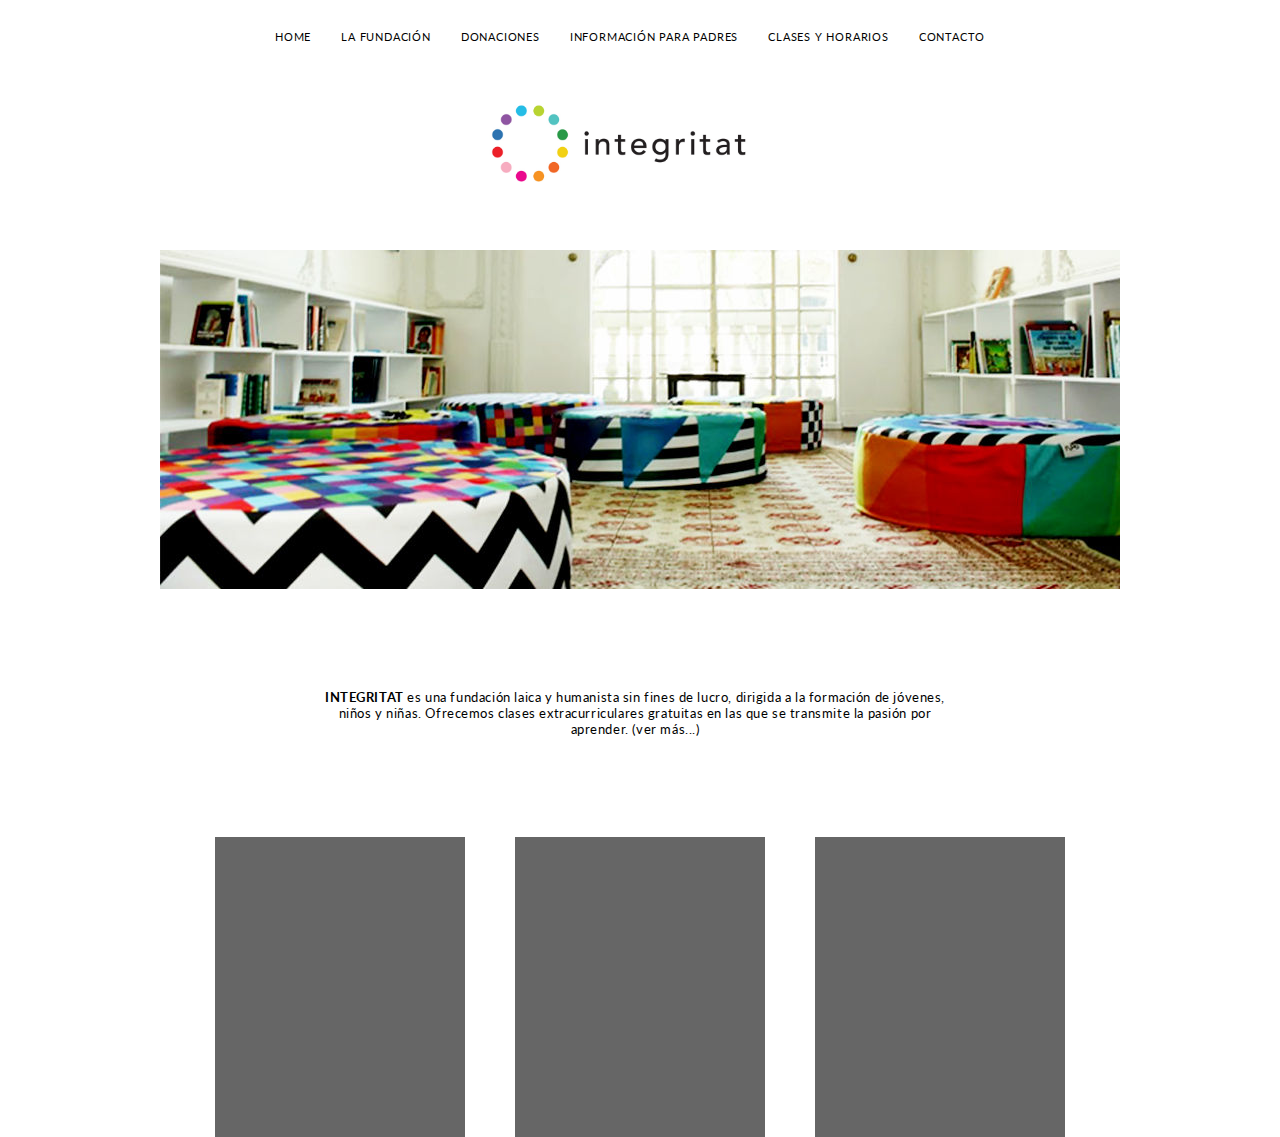
==== index.html @ 6965204b "Commit 23 de febrero" ====
<!DOCTYPE html>
<head>
<link rel="stylesheet" type="text/css" href="style.css">
<link href='http://fonts.googleapis.com/css?family=Lato:400,700' rel='stylesheet' type='text/css'>
</head>

<body>   
<div id="contenedor">
<div id="menu">
    <ul>
        <a href="javascript:void(0)"><li>HOME</li></a>
        <a href="javascript:void(0)"><li>LA FUNDACI&Oacute;N</li></a>
        <a href="javascript:void(0)"><li>DONACIONES</li></a>
        <a href="javascript:void(0)"><li>INFORMACI&Oacute;N PARA PADRES</li></a>
        <a href="javascript:void(0)"><li>CLASES Y HORARIOS</li></a>
        <a href="javascript:void(0)"><li>CONTACTO</li></a>
    </ul>
</div>
    
<div id="logo">
    <img src="resources/logo.jpg"/>
</div>
    
<div id="imgHome">
    <img src="resources/imgHome.jpg"/>
</div>
    
<div id="textHome">
    <p><b>INTEGRITAT</b> es una fundaci&oacute;n laica y humanista sin fines de lucro, dirigida a la formaci&oacute;n de j&oacute;venes, ni&ntilde;os y ni&ntilde;as. Ofrecemos clases extracurriculares gratuitas en las que se transmite la pasi&oacute;n por aprender. (ver m&aacute;s...)</p>
</div>
    
<div id="seccionesHome">
    <div class="seccionHome">
    </div>
    <div class="seccionHome">
    </div>
    <div class="seccionHome">
    </div>
</div>
    
</div><!-- contenedor -->


</body>
</html>
---- style.css ----
body{
    font-family: 'Lato', sans-serif;
    margin: 0;
    padding: 0;
    background-color: #FFF;
}

#contenedor{
    position: absolute;
    width: 960px;
    height: 500px;
    left: 50%;
    margin-left: -480px;
    background-color: #FFF;
}

#menu{
    position: absolute;
    width: 960px;
    height: 58px;
    background-color: #FFF;
    text-align: center;
    z-index: 3;
}

#menu ul{
    list-style: none;
    text-align: center;
    margin: 0;
    margin-left:60px;
    letter-spacing: 0.05em;
}

#menu ul a{
    text-decoration: none;
    color: #000;
}

#menu ul a li{
    float: left;
    text-decoration: none;
    font-size: 11px;
    background-color: #FFF;
    padding: 15px;
    padding-top: 30px;
    margin-top: 0px;
}

#menu ul a li:hover{
    background-color: #009999;
    color: #FFF;
}

#logo{
    margin-top: 100px;
    width: 960px;
    height: 100px;
    background-color: #FFF;
}

#logo img{
    width: 380px;
    position: absolute;
    left: 50%;
    margin-left: -210px;
}

#imgHome{
    width:960px;
    height: 339px;
    background-color: #555;
    margin-top: 50px;
}

#textHome{
    text-align: center;
    width: 960px;
    margin-top:100px;
    font-size: 13px;
    margin-bottom:100px;
    letter-spacing: 0.045em;
    
}

#textHome p{
    width: 650px;
    margin-left:150px;
}

#seccionesHome{
    width: 960px;
    margin-bottom:100px;
    height: 300px;
}

.seccionHome{
    width: 250px;
    height: 300px;
    background-color: #666;
    float: left;
    margin-right: 50px;
}

.seccionHome:first-child{
    margin-left: 55px;
}
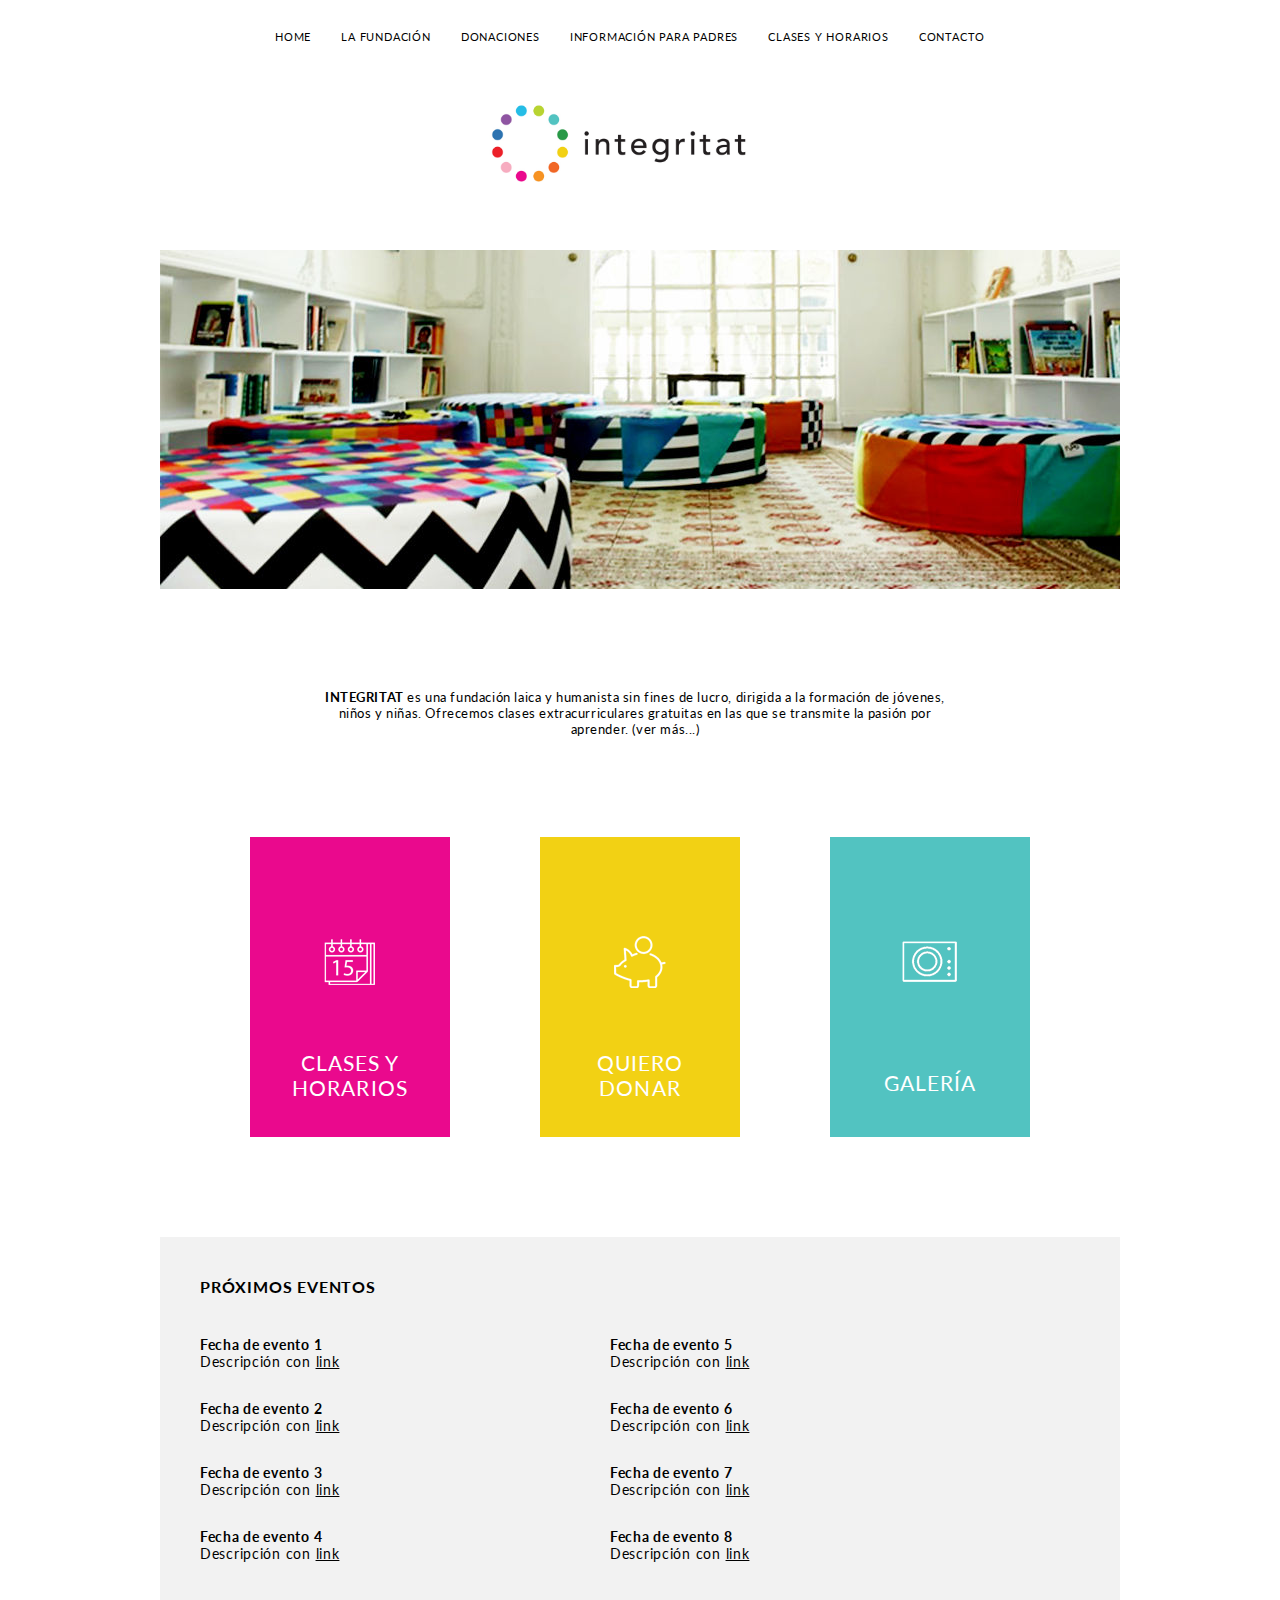
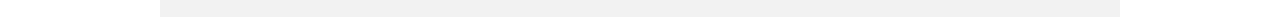
==== commit 6598518f: "commit 24 febrero" ====
--- a/index.html
+++ b/index.html
@@ -1,7 +1,10 @@
 <!DOCTYPE html>
+<html>
 <head>
+<meta http-equiv="Content-Type" content="text/html; charset=UTF-8"/>
 <link rel="stylesheet" type="text/css" href="style.css">
 <link href='http://fonts.googleapis.com/css?family=Lato:400,700' rel='stylesheet' type='text/css'>
+<title>Integritat A.C.</title>
 </head>
 
 <body>   
@@ -28,13 +31,73 @@
 <div id="textHome">
     <p><b>INTEGRITAT</b> es una fundaci&oacute;n laica y humanista sin fines de lucro, dirigida a la formaci&oacute;n de j&oacute;venes, ni&ntilde;os y ni&ntilde;as. Ofrecemos clases extracurriculares gratuitas en las que se transmite la pasi&oacute;n por aprender. (ver m&aacute;s...)</p>
 </div>
+   
+<div id="seccionesHome">
+
+<a href="javascript:void(0)">
+    <div class="seccionHome" style="background-color: #EA098D;margin-left: 90px">
+        <img src="resources/calIcon.png"/>
+        <div class="tituloSeccionHome">
+            CLASES Y HORARIOS
+        </div>
+    </div>
+</a>
     
-<div id="seccionesHome">
-    <div class="seccionHome">
+<a href="javascript:void(0)">
+    <div class="seccionHome" style="background-color: #F2D114">
+        <img src="resources/cochIcon.png"/>
+        <div class="tituloSeccionHome">
+            QUIERO <br/>DONAR
+        </div>
     </div>
-    <div class="seccionHome">
+</a>
+
+<a href="javascript:void(0)">
+    <div class="seccionHome" style="background-color: #52C3C1;margin-left: 0">
+        <img src="resources/camIcon.png"/>
+        <div class="tituloSeccionHome" style="margin-top: 20px">
+            GALERÍA
+        </div>
     </div>
-    <div class="seccionHome">
+</a>
+
+</div><!-- seccionesHome -->
+
+<div id="seccionProxEventos">
+    <div id="tituloPEventos"><b>PRÓXIMOS EVENTOS</b></div>
+    <div id="textoPEventos">
+        <div class="elementoPEvento">
+        <b>Fecha de evento 1</b><br/>
+        Descripción con <a href="javascript:void(0)">link</a>
+        </div>
+        <div class="elementoPEvento">
+        <b>Fecha de evento 2</b><br/>
+        Descripción con <a href="javascript:void(0)">link</a>
+        </div>
+        <div class="elementoPEvento">
+        <b>Fecha de evento 3</b><br/>
+        Descripción con <a href="javascript:void(0)">link</a>
+        </div>
+        <div class="elementoPEvento">
+        <b>Fecha de evento 4</b><br/>
+        Descripción con <a href="javascript:void(0)">link</a>
+        </div>
+        <div class="elementoPEvento">
+        <b>Fecha de evento 5</b><br/>
+        Descripción con <a href="javascript:void(0)">link</a>
+        </div>
+        <div class="elementoPEvento">
+        <b>Fecha de evento 6</b><br/>
+        Descripción con <a href="javascript:void(0)">link</a>
+        </div>
+        <div class="elementoPEvento">
+        <b>Fecha de evento 7</b><br/>
+        Descripción con <a href="javascript:void(0)">link</a>
+        </div>
+        <div class="elementoPEvento">
+        <b>Fecha de evento 8</b><br/>
+        Descripción con <a href="javascript:void(0)">link</a>
+        </div>
     </div>
 </div>
     
--- a/style.css
+++ b/style.css
@@ -47,7 +47,7 @@
 }
 
 #menu ul a li:hover{
-    background-color: #009999;
+    background-color: #52C3C1;
     color: #FFF;
 }
 
@@ -94,13 +94,64 @@
 }
 
 .seccionHome{
-    width: 250px;
+    width: 200px;
     height: 300px;
     background-color: #666;
     float: left;
-    margin-right: 50px;
+    margin-right: 90px;
 }
 
-.seccionHome:first-child{
-    margin-left: 55px;
+.seccionHome:hover{
+    opacity: 0.8;
+}
+
+.tituloSeccionHome{
+    font-size: 21px;
+    color: #FFF;
+    text-align: center;
+    letter-spacing: 0.05em;
+}
+
+.seccionHome img{
+    margin-left: 65px;
+    margin-top: 90px;
+    margin-bottom: 50px;
+}
+
+#seccionProxEventos{
+    width: 880px;
+    height: 300px;
+    background-color: #f2f2f2;
+    padding: 40px;
+    margin-top:50px;
+    margin-bottom:50px;
+    letter-spacing: 0.05em;
+}
+
+#textoPEventos{
+    width: 800px;
+    color: #000;
+    letter-spacing: 0.045em;
+    margin-top:40px;
+    height: 250px;
+     -webkit-column-count: 2; /* Chrome, Safari, Opera */
+    -moz-column-count: 2; /* Firefox */
+    column-count: 2;
+        -webkit-column-gap: 20px; /* Chrome, Safari, Opera */
+    -moz-column-gap: 20px; /* Firefox */
+    column-gap: 20px;
+}
+
+.elementoPEvento{
+    font-size: 14px;
+    margin-top: 30px;
+}
+
+.elementoPEvento:first-child{
+    margin-top: 0px;
+}
+
+
+.elementoPEvento a{
+    color:#000;
 }